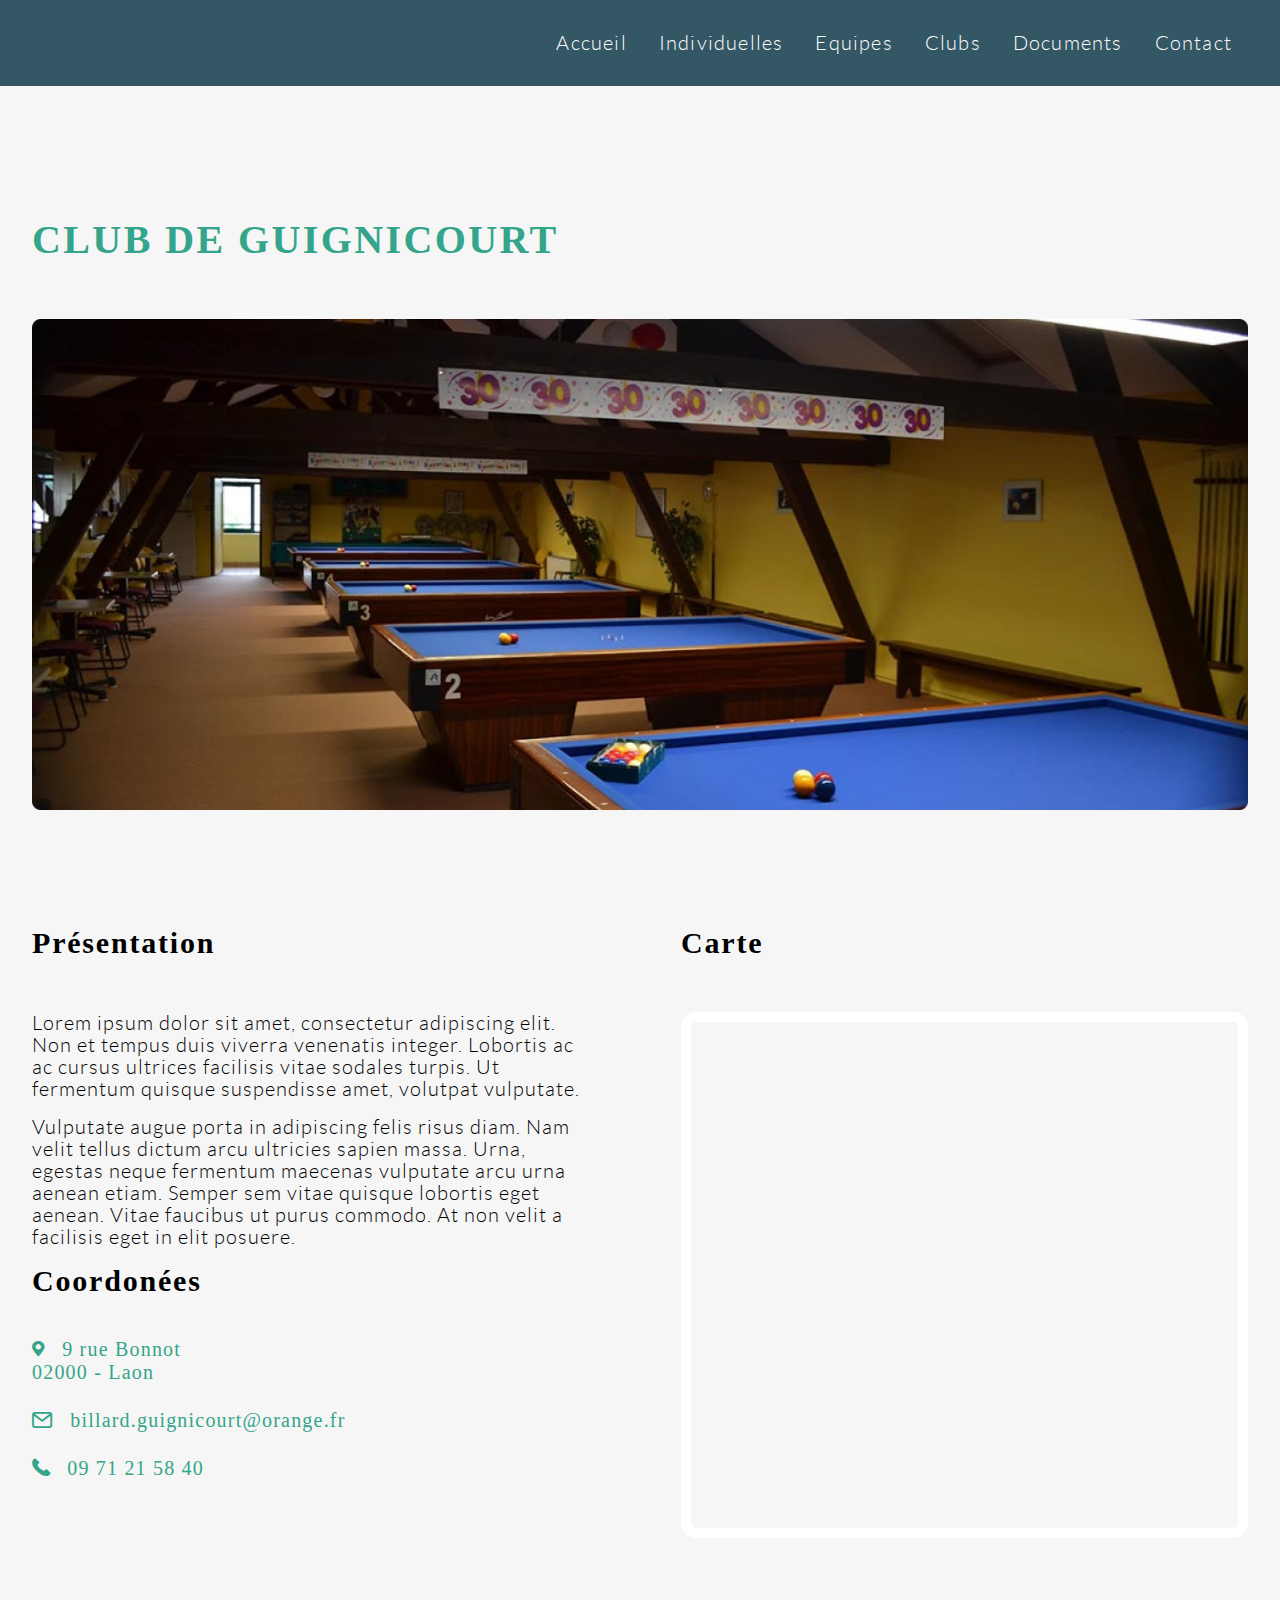
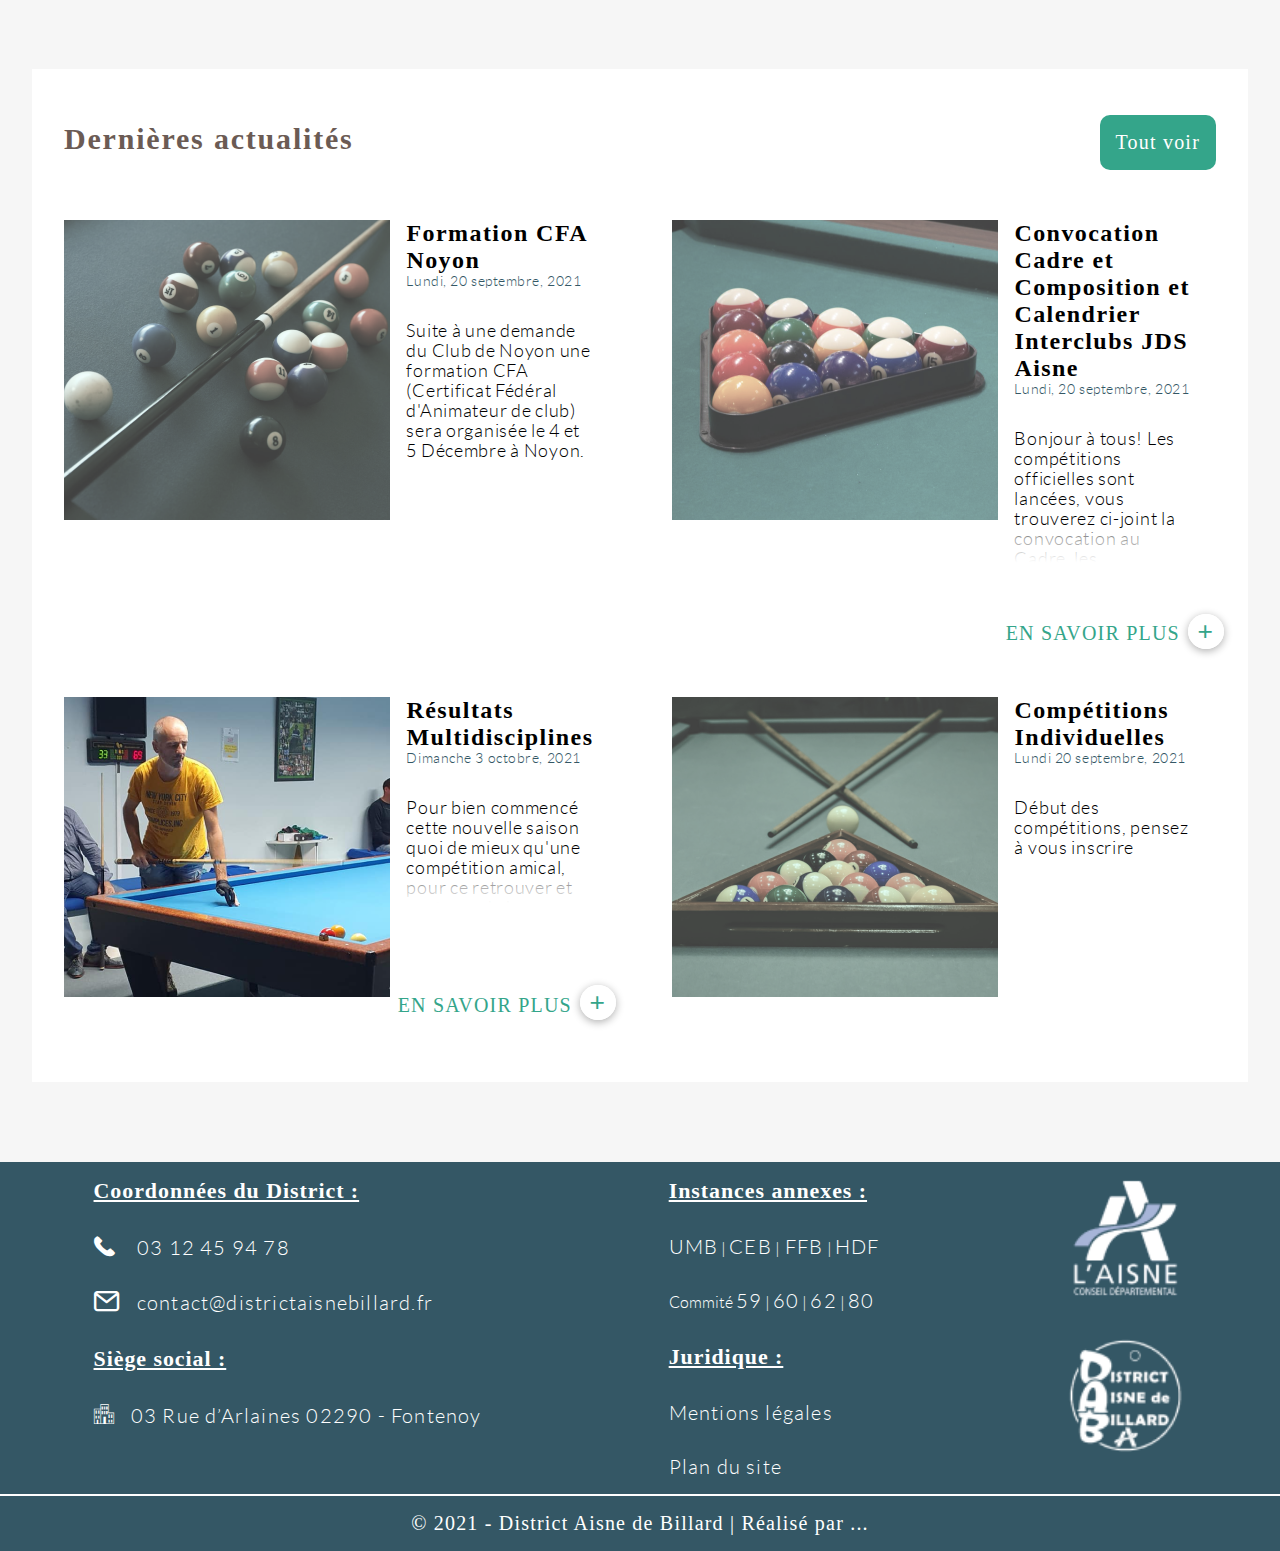
==== integration-distric/Integration_District/index.html @ ffccc5b5 "ProbléméDistrictregler" ====
<!DOCTYPE html>
<html lang="fr">

<head>
    <meta charset="UTF-8">
    <meta http-equiv="X-UA-Compatible" content="IE=edge">
    <meta name="viewport" content="width=device-width, initial-scale=1.0">
    <meta name="description" content="Integration de maquette du district">
    <link rel="stylesheet" href="./webfiles/css/style.css">
    <link rel="icon" href="./src/img/LogoAisne.svg">
    <title>District Aisne de Billard</title>
</head>

<body>
    <!-- Début du header -->
    <header>
        <nav>
            <div>
                <ul>
                    <li><a href="#" title="Redirection vers L'Acceuil">Accueil</a></li>
                    <li><a href="#" title="Redirection vers Individuelles">Individuelles</a></li>
                    <li><a href="#" title="Redirection vers L'Equipe">Equipes</a></li>
                    <li><a href="#" title="Redirection vers Le Clubs">Clubs</a></li>
                    <li><a href="#" title="Redirection vers Les Documents">Documents</a></li>
                    <li><a href="#" title="Redirection vers Les Contact">Contact</a></li>
                </ul>
            </div>
        </nav>
        <section>
            <h1>Club de Guignicourt</h1>
            <img src="./src/img/phototable.png" alt="Photo d'une salle avec des tebles de billard.">
        </section>
    </header>
    <!-- Fin du header -->

    <!-- Début de la section principal -->
    <main>
        <div class="bloc">
            <div>
                <section class="presentation">
                    <h2>Présentation</h2>
                    <p class="paragraphe">
                        Lorem ipsum dolor sit amet, consectetur adipiscing elit. Non et tempus duis viverra venenatis integer.
                        Lobortis ac ac cursus ultrices facilisis vitae sodales turpis. Ut fermentum quisque suspendisse amet,
                        volutpat vulputate.
                    </p>
                    <p class="paragraphe">
                        Vulputate augue porta in adipiscing felis risus diam.
                        Nam velit tellus dictum arcu ultricies sapien massa. Urna, egestas neque
                        fermentum maecenas vulputate arcu urna aenean etiam. Semper sem vitae 
                        quisque lobortis eget aenean. Vitae faucibus ut purus commodo. At non velit a facilisis eget in elit
                        posuere.
                    </p>
                </section>
                <section class="cordonnee" >
                    <h2>Coordonées</h2>
                    <a href="https://www.google.com/maps?q=9+rue+bonnot+02000+loan&source=lmns&bih=569&biw=1280&hl=en&sa=X&ved=2ahUKEwiC7qOFqPj4AhUUXfEDHcRuCrAQ_AUoAnoECAEQAg" title="Redirection vers google map 9 rue bonnot 02000 loan" target="_blank" class="adress">
                        <span class="icon-Lieu"></span>9 rue Bonnot
                        02000&nbsp;-&nbsp;Laon
                    </a>
                    <a href="mailto:billard.guignicourt@orange.fr" title="Redirection vers l'Email du District Aisne Billard" class="adressMail">
                        <span class="icon-Lettre"></span>billard.guignicourt@orange.fr
                    </a>
                    <a href="sms:+33971215840" title="Numéro de telephone" target="_blank" class="telephone">
                        <span class="icon-tel"></span>09 71 21 58 40
                    </a>
                </section>
            </div>
            <section class="carte">
                <h2>Carte</h2>
                <iframe
                    src="https://www.google.com/maps/embed?pb=!1m14!1m8!1m3!1d1293.758128970409!2d3.6267133!3d49.56915!3m2!1i1024!2i768!4f13.1!3m3!1m2!1s0x47e84b468bb71609%3A0x9dffcbc1cf0bfb18!2s9%20Rue%20Bonnot%2C%2002000%20Laon!5e0!3m2!1sen!2sfr!4v1655727260523!5m2!1sen!2sfr"
                    loading="lazy" referrerpolicy="no-referrer-when-downgrade"></iframe>
            </section>
        </div>

        <section class="enteteDesSection">
            <div class="titrebouton">
                <h2>Dernières actualités</h2>
                <a href="#" title="Tout voir">Tout voir</a>
            </div>
        </section>
        <section class="premierActualite">
            <article class="articleDroite">
                <img src="./src/img/billehautdroite.png" alt="Boule de billard">
                <div class="articleSansImage">
                    <h3>Convocation Cadre et Composition et Calendrier Interclubs JDS Aisne</h3>
                    <p class="date">
                        <time datetime="2021-09-20">Lundi, 20 septembre, 2021</time>
                    </p>
                    <p class="texte">
                        Bonjour à tous!
                        Les compétitions officielles sont lancées, vous trouverez ci-joint la convocation au Cadre, les
                        compositions des équipes et le calendrier
                    </p>
                    <div class="lien"><a href="#" title="En savoir plus">En Savoir plus</a></div>
                </div>
            </article>

            <article class="articleGauche">
                <img src="./src/img/billehautgauche.png" alt="boule de billard ranger">
                <div class="articleSansImage">
                    <h3>Formation CFA Noyon</h3>
                    <p class="date">
                        <time datetime="2021-09-20">Lundi, 20 septembre, 2021</time>
                    </p>
                    <p>
                        Suite à une demande du Club de Noyon une formation CFA (Certificat Fédéral d'Animateur de club)
                        sera
                        organisée le 4 et 5 Décembre à Noyon.
                    </p>
                </div>
            </article>
        </section>

        <section class="dernierActualite">
            <article class="articleDroite">
                <img src="./src/img/billebasdroite.png" alt="Boule de billard">
                <div class="articleSansImage">
                    <h3>Compétitions Individuelles</h3>
                    <p class="date">
                        <time datetime="2021-09-20">Lundi 20 septembre, 2021</time>
                    </p>
                    <p>
                        Début des compétitions, pensez à vous inscrire
                    </p>
                </div>
            </article>
            <article class="articleGauche">
                <img src="./src/img/specialiste-billards-toulousegauche.png" alt="Un Homme qui joue au billard">
                <div class="articleSansImage">
                    <h3>Résultats Multidisciplines</h3>
                    <p class="date">
                        <time datetime="2021-10-03">Dimanche 3 octobre, 2021</time>
                    </p>
                    <p class="texte">
                        Pour bien commencé cette nouvelle saison quoi de mieux qu'une compétition amical, 
                        pour ce retrouver et partager de bons moments Compétition qui c'est très bien passé malgré le peu d'inscrits, 3 équipes ce qui représente 12..
                    </p>
                    <div class="lien"><a href="#" title="En savoir plus" target="_blank">En Savoir plus</a></div>
                </div>
            </article>
        </section>
    </main>
    <!-- Fin de la section principal -->

    <!-- Début du footer -->
    <footer>
        <section>
            <div>
                <h3>Coordonnées du District&nbsp;:</h3>
                <ul>
                    <li><a href="sms:+33971215840" title="Numéro de téléphone du district" target="_blank"><span class="icon-tel"></span> 03 12 45 94 78</a></li>
                    <li><a href="mailto:billard.guignicourt@orange.fr" title="Adresse mail du district" target="_blank"><span class="icon-Lettre"></span>contact@districtaisnebillard.fr</a></li>
                </ul>
                <h3>Siège social&nbsp;:</h3>
                <ul>
                    <li><a href="#" title="Adresse du Siege Social" target="_blank"><span class="icon-SigeSocial"></span>03 Rue d’Arlaines 02290 - Fontenoy</a></li>
                </ul>
            </div>
            <div>
                <h3>Instances annexes&nbsp;:</h3>
                <ul>
                    <li><a href="#" title="Redirecetion vers UMB" target="_blank">UMB</a> | <a href="#" title="Redirecetion vers CEB ">CEB</a> |<a href="#" title="Redirecetion vers FFB " target="_blank"> FFB</a> | <a href="#" title="Redirecetion vers HDF " target="_blank">HDF</a></li>
                    <li>Commité <a href="#" title="Redirecetion vers.. ">59</a> | <a href="#" title="Redirecetion vers.. ">60</a> | <a href="#" title="Redirecetion vers.. ">62</a> | <a href="#" title="Redirecetion vers.. ">80</a></li>
                </ul>
                <h3>Juridique&nbsp;:</h3>
                <ul>
                    <li><a href="#" title="Redirecetion vers.. " target="_blank">Mentions légales</a></li>
                    <li><a href="#" title="Redirecetion vers.. " target="_blank">Plan du site</a></li>
                </ul>
            </div>
            <div class="logo">
                <ul>
                    <li><img src="./src/img/aisnelogo.png" alt="Logo du District Aisne de Billard"></li>
                    <li><img src="./src/img/dablogo.png" alt=""></li>
                </ul>
            </div>
        </section>
        <p>© 2021 - District Aisne de Billard | Réalisé par ...</p>
    </footer>
    <!-- Fin du footer -->
</body>

</html>
---- integration-distric/Integration_District/webfiles/css/style.css ----
/* Table de contenue */
/*                   */
/* 0 | GLOBAL        */
/* 1 | HEADER        */
/* 2 | NAVBAR        */
/* 3 | MAIN          */
/* 4 | SECTION       */
/* 5 | ARTICLE       */
/* 6 | FOOTER        */
/* 0 | GLOBAL        */
@font-face {
  font-family: "icomoon";
  src: url("../../../Integration_District/src/font/icomoon.eot");
  src: url("../../../Integration_District/src/font/icomoon.eot") format("embedded-opentype"), url("../../../Integration_District/src/font/icomoon.ttf") format("truetype"), url("../../../Integration_District/src/font/icomoon.woff") format("woff"), url("../../../Integration_District/src/font/icomoon.svg") format("svg");
  font-weight: normal;
  font-style: normal;
  font-display: block;
}
[class^=icon-], [class*=" icon-"] {
  /* use !important to prevent issues with browser extensions that change fonts */
  font-family: "icomoon" !important;
  font-style: normal;
  font-weight: normal;
  font-variant: normal;
  text-transform: none;
  line-height: 1;
  /* Better Font Rendering =========== */
  -webkit-font-smoothing: antialiased;
  -moz-osx-font-smoothing: grayscale;
}

.icon-Lettre:before {
  content: "\e900";
  color: #34A58A;
  font-size: 1rem;
  padding-right: 1rem;
}

.icon-tel:before {
  content: "\e901";
  color: #34A58A;
  font-size: 1.1rem;
  padding-right: 1rem;
}

.icon-SigeSocial:before {
  content: "\e902";
  color: #fff;
  padding-right: 1rem;
}

.icon-Lieu:before {
  content: "\e903";
  color: #34A58A;
  font-size: 1rem;
  padding-right: 1rem;
}

@font-face {
  font-family: "Lato";
  src: url("../../../Integration_District/src/font/lato-light-webfont.woff") format("woff"), url("../../../Integration_District/src/font/lato-light-webfont.woff2") format("woff2");
}
@font-face {
  font-family: "Montserrat";
  src: url("../../../Integration_District/src/font/montserrat-VariableFont_wght.ttf") format("truetype");
  src: url("../../../Integration_District/src/font/montserrat-VariableFont_wght-webfont.woff") format("woff"), url("../../../Integration_District/src/font/montserrat-VariableFont_wght-webfont.woff2") format("woff2");
}
* {
  margin: 0;
}

body {
  background-color: #F6F6F6;
}

h1, h2, h3 {
  font-family: "Montserrat";
  letter-spacing: 0.06em;
}

a {
  letter-spacing: 0.06em;
  font-weight: 400;
}

/* 1 | HEADER        */
header {
  /* 2 | NAVBAR        */
  /* 4 | SECTION       */
}
header h1 {
  padding: 6.5rem 0 3.5rem 0;
  color: #34A58A;
  text-transform: uppercase;
  font-size: 2.5rem;
  font-weight: 700;
}
header nav {
  position: fixed;
  width: 100%;
  background-color: #345765;
  z-index: 1;
}
header nav div {
  padding: 0 2rem;
  max-width: 1400px;
  margin: auto;
}
header nav div ul {
  display: flex;
  justify-content: flex-end;
}
header nav div li {
  display: flex;
}
header nav div li a {
  font-family: "Lato";
  color: #FFFFFF;
  text-decoration: none;
  padding: 2rem 1rem;
  font-size: 1.25rem;
}
header nav div li a:hover {
  text-decoration: underline;
  background-color: #517d8f;
  border-radius: 20px;
  transition: background-color, 2s;
}
header section {
  padding: 7rem 2rem;
  max-width: 1400px;
  margin: auto;
}
header section img {
  width: 100%;
}

/* 3 | MAIN          */
main {
  margin-bottom: 5rem;
  padding: 0 2rem;
  /* 4 | SECTION       */
}
main p {
  font-family: "lato";
}
main .bloc {
  max-width: 1400px;
  margin: auto;
  display: flex;
  padding-bottom: 11.3rem;
}
main .bloc .cordonnee a {
  text-decoration: none;
  display: block;
  color: #34A58A;
  max-width: 200px;
}
main .bloc .cordonnee a:hover {
  text-decoration: underline;
  text-underline-offset: 3px;
}
main .carte {
  animation: slideDowndroite 5s;
}
main .cordonnee, main .presentation {
  animation: slideDowngauche 5s;
}
main .carte h2,
main .presentation h2 {
  padding-bottom: 3.25rem;
}
main section {
  font-size: 20px;
}
main section .paragraphe {
  padding-right: 5.8rem;
  font-weight: 300;
  letter-spacing: 0.05em;
  padding-bottom: 1rem;
}
main section .presentation {
  max-width: 755px;
}
main section .adressMail,
main section .adress, main section .telephone {
  max-width: 750px;
  padding: 1rem 6rem 0 0;
  margin-bottom: 0.5rem;
}
main section .adress {
  white-space: pre-line;
}
main section iframe {
  border: 10px #FFFFFF solid;
  height: 90%;
  width: 547px;
  border-radius: 15px;
}

.enteteDesSection {
  max-width: 1600px;
  margin: auto;
  background-color: #FFFFFF;
}
.enteteDesSection .titrebouton {
  display: flex;
  justify-content: space-between;
  align-items: baseline;
  padding: 2.9rem 2rem;
  color: #6B5B54;
}
.enteteDesSection a {
  font-family: "Montserrat";
  background-color: #34A58A;
  padding: 1rem;
  border-radius: 10px;
  color: #FFFFFF;
  text-decoration: none;
}
.enteteDesSection a:hover {
  background-color: #6ed1b9;
}

.premierActualite,
.dernierActualite {
  background-color: #FFFFFF;
  max-width: 1600px;
  padding-bottom: 4rem;
  margin: auto;
  display: flex;
  justify-content: space-between;
  flex-direction: row-reverse;
}
.premierActualite h3,
.dernierActualite h3 {
  font-weight: 600;
  font-size: 1.5rem;
}
.premierActualite .articleSansImage,
.dernierActualite .articleSansImage {
  padding: 0 1rem;
}
.premierActualite img,
.dernierActualite img {
  width: 330px;
  height: 300px;
  object-fit: cover;
}
.premierActualite .lien,
.dernierActualite .lien {
  display: flex;
  justify-content: flex-end;
}
.premierActualite .date,
.dernierActualite .date {
  padding-bottom: 2rem;
  color: #345765;
  font-size: 0.87rem;
}
.premierActualite p,
.dernierActualite p {
  font-size: 1.12rem;
  font-weight: 400;
  letter-spacing: 0.04em;
}

/* 5 | ARTICLE       */
article {
  position: relative;
  padding: 0 2rem;
  max-width: 1530px;
  width: 50%;
  margin: auto;
  margin-top: 0.25rem;
}
article .texte {
  position: relative;
  height: 50%;
  overflow: hidden;
}
article .texte::after {
  position: absolute;
  content: "";
  width: 100%;
  height: 50%;
  background: linear-gradient(180deg, rgba(255, 255, 255, 0) -30%, rgb(255, 255, 255) 30%);
  bottom: 0;
  left: 0;
}
article a {
  font-family: "Montserrat";
  position: absolute;
  text-decoration: none;
  color: #34A58A;
  text-transform: uppercase;
  margin-bottom: 2rem;
  padding: 2rem 0;
  bottom: -20%;
  right: 4%;
}
article a::after {
  content: "+";
  font-family: sans-serif;
  font-size: 1.65rem;
  color: #34A58A;
  padding: 0.15rem 0.6rem;
  margin-left: 0.5rem;
  border-radius: 100%;
  background-color: #FFFFFF;
  box-shadow: 0px 2px 8px rgb(173, 173, 173);
}
article img {
  max-width: 60%;
  object-fit: cover;
  animation: slideDown 5s;
}

.articleGauche img:hover {
  transform: scale(0.9) rotate(-10deg);
  transition: transform, 3s;
}

.articleDroite img:hover {
  transform: scale(0.9) rotate(10deg);
  transition: transform, 3s;
}

.articleDroite, .articleGauche {
  display: flex;
}

/* FOOTER                */
footer {
  margin-top: 3rem;
  width: 100%;
  background-color: #345765;
  /* 4 | SECTION       */
}
footer section {
  max-width: 1400px;
  display: flex;
  margin: auto;
  justify-content: space-around;
}
footer section .icon-Lettre:before, footer section .icon-tel:before, footer section .icon-SigeSocial:before {
  color: #FFFFFF;
  font-size: 1.25rem;
}
footer section ul {
  padding: 0;
}
footer section h3, footer section li, footer section a {
  color: #FFFFFF;
  padding: 1rem 0;
}
footer section h3 {
  text-decoration: underline;
  letter-spacing: 0.06rem;
  font-size: 1.37rem;
}
footer section li {
  list-style: none;
  font-family: "Lato";
}
footer section li a {
  text-decoration: none;
  font-size: 1.25rem;
}
footer section li a:hover {
  text-decoration: underline;
}
footer section .logo img {
  width: 120px;
}
footer p {
  font-family: "Montserrat";
  text-align: center;
  color: #FFFFFF;
  border-top: #FFFFFF solid 2px;
  padding: 1rem;
  letter-spacing: 0.06em;
  font-weight: 300;
  font-size: 1.25rem;
}

@media screen and (max-width: 1050px) {
  /* 1 | HEADER        */
  header {
    /* 2 | NAVBAR        */
  }
  header section {
    padding-top: 2rem;
    display: flex;
    flex-direction: column-reverse;
    align-items: center;
    padding: 0;
  }
  header section h1 {
    font-size: 40px;
    padding: 1rem 0 7rem 0;
  }
  header section img:hover {
    animation: imageMouv 2s;
  }
  header nav {
    position: initial;
  }
  header nav div {
    max-width: 1000px;
    margin: auto;
  }
  header nav div ul {
    flex-direction: column;
    align-items: center;
    padding: 0;
  }
  header nav div ul a {
    padding: 1rem 4rem;
    font-size: 1rem;
  }
  /* 3 | MAIN          */
  main .enteteDesSection {
    max-width: 850px;
  }
  main .bloc {
    max-width: 700px;
    flex-direction: column-reverse;
    align-items: center;
  }
  main .bloc .presentation {
    text-align: center;
  }
  main .bloc .presentation .paragraphe {
    padding-right: 0;
  }
  main .bloc .presentation .adressMail, main .bloc .presentation .telephone {
    padding: 0;
  }
  main .bloc .cordonnee {
    display: flex;
    align-items: center;
    flex-direction: column;
    padding-top: 2rem;
  }
  main .bloc .cordonnee a {
    padding: 0.5rem;
    max-width: 300px;
  }
  main .bloc iframe {
    width: 700px;
    max-width: 100%;
  }
  main .bloc .carte {
    text-align: center;
    padding-bottom: 2rem;
  }
  main .premierActualite,
main .dernierActualite {
    flex-direction: column;
    max-width: 850px;
  }
  main .premierActualite .articleGauche,
main .premierActualite .articleDroite,
main .dernierActualite .articleGauche,
main .dernierActualite .articleDroite {
    padding: 3rem 1rem;
    flex-direction: column;
  }
  main .premierActualite .articleGauche .articleSansImage,
main .premierActualite .articleDroite .articleSansImage,
main .dernierActualite .articleGauche .articleSansImage,
main .dernierActualite .articleDroite .articleSansImage {
    width: 90%;
  }
  main .premierActualite img,
main .dernierActualite img {
    object-fit: cover;
    max-width: 100%;
    width: 100%;
    padding-bottom: 1rem;
  }
  main article {
    width: 90%;
    font-size: 15px;
    margin-bottom: 2rem;
  }
  main article .texte:after {
    display: none;
  }
  main article a {
    bottom: -15%;
  }
  main article a::after {
    font-size: 1.2rem;
    padding: 0.2rem 0.5rem;
  }
  main .cordonnee {
    text-align: center;
  }
  /* 6 | FOOTER        */
  footer section {
    flex-direction: column;
    align-items: center;
  }
  footer section ul {
    padding: 2rem 0;
  }
  footer section li, footer section h3 {
    text-align: center;
    padding: 0.5rem;
  }
}
@media screen and (max-width: 400px) {
  /* 1 | HEADER        */
  header section h1 {
    font-size: 1rem;
    text-align: center;
  }
  /* 3 | MAIN          */
  main {
    padding: 0.5rem;
    /* 4 | SECTION       */
  }
  main .bloc .carte iframe {
    border: none;
  }
  main .bloc h2 {
    font-size: 1rem;
  }
  main .bloc p {
    text-align: justify;
    padding: 0;
    font-size: 0.75rem;
  }
  main .bloc .presentation {
    text-align: center;
  }
  main .bloc .cordonnee {
    font-size: 0.75rem;
  }
  main .premierActualite, main .dernierActualite {
    max-width: 100%;
  }
  main .premierActualite img, main .dernierActualite img {
    max-width: 95%;
  }
  main .premierActualite .articleSansImage, main .dernierActualite .articleSansImage {
    padding: 0;
  }
  main .premierActualite .articleGauche, main .premierActualite .articleDroite, main .dernierActualite .articleGauche, main .dernierActualite .articleDroite {
    padding: 0;
    align-items: center;
  }
  main .premierActualite .articleGauche h3, main .premierActualite .articleDroite h3, main .dernierActualite .articleGauche h3, main .dernierActualite .articleDroite h3 {
    font-size: 1.2rem;
  }
  main .premierActualite .articleGauche .texte, main .premierActualite .articleDroite .texte, main .dernierActualite .articleGauche .texte, main .dernierActualite .articleDroite .texte {
    font-size: 1rem;
    padding-bottom: 2rem;
  }
  main .premierActualite .articleGauche .articleSansImage, main .premierActualite .articleDroite .articleSansImage, main .dernierActualite .articleGauche .articleSansImage, main .dernierActualite .articleDroite .articleSansImage {
    padding: 0 1rem;
  }
  main article {
    width: 100%;
    padding: 0;
  }
  main article a {
    font-size: 0.75rem;
    right: 10%;
    bottom: -15%;
  }
  main article a::after {
    font-size: 1rem;
    padding: 0.1rem 0.4rem;
  }
  main .enteteDesSection .titrebouton {
    flex-direction: column;
    align-items: center;
    text-align: center;
  }
  main .enteteDesSection a {
    padding: 0.5rem;
    font-size: 0.75rem;
  }
  /* 6 | FOOTER        */
  footer section .icon-Lettre:before, footer section .icon-tel:before, footer section .icon-SigeSocial:before {
    font-size: 0.75rem;
  }
  footer h3 {
    font-size: 1.5rem;
  }
  footer section li a {
    font-size: 0.75rem;
  }
}
@keyframes slideDown {
  from {
    transform: translateY(100px);
    opacity: 0;
  }
  to {
    transform: translateY(0);
    opacity: 1;
  }
}
@keyframes slideDowndroite {
  from {
    transform: translateX(300px);
    opacity: 0;
  }
  to {
    transform: translateX(0);
    opacity: 1;
  }
}
@keyframes slideDowngauche {
  from {
    transform: translateX(-300px);
    opacity: 0;
  }
  to {
    transform: translateX(0);
    opacity: 1;
  }
}
@keyframes imageMouv {
  5% {
    transform: rotate(-5deg);
  }
  10% {
    transform: rotate(-10deg);
  }
  25% {
    transform: rotate(-5deg);
  }
  50% {
    transform: rotate(0deg);
  }
  75% {
    transform: rotate(5deg);
  }
  80% {
    transform: rotate(10deg);
  }
  90% {
    transform: rotate(5deg);
  }
  100% {
    transform: rotate(0deg);
  }
}

/*# sourceMappingURL=style.css.map */
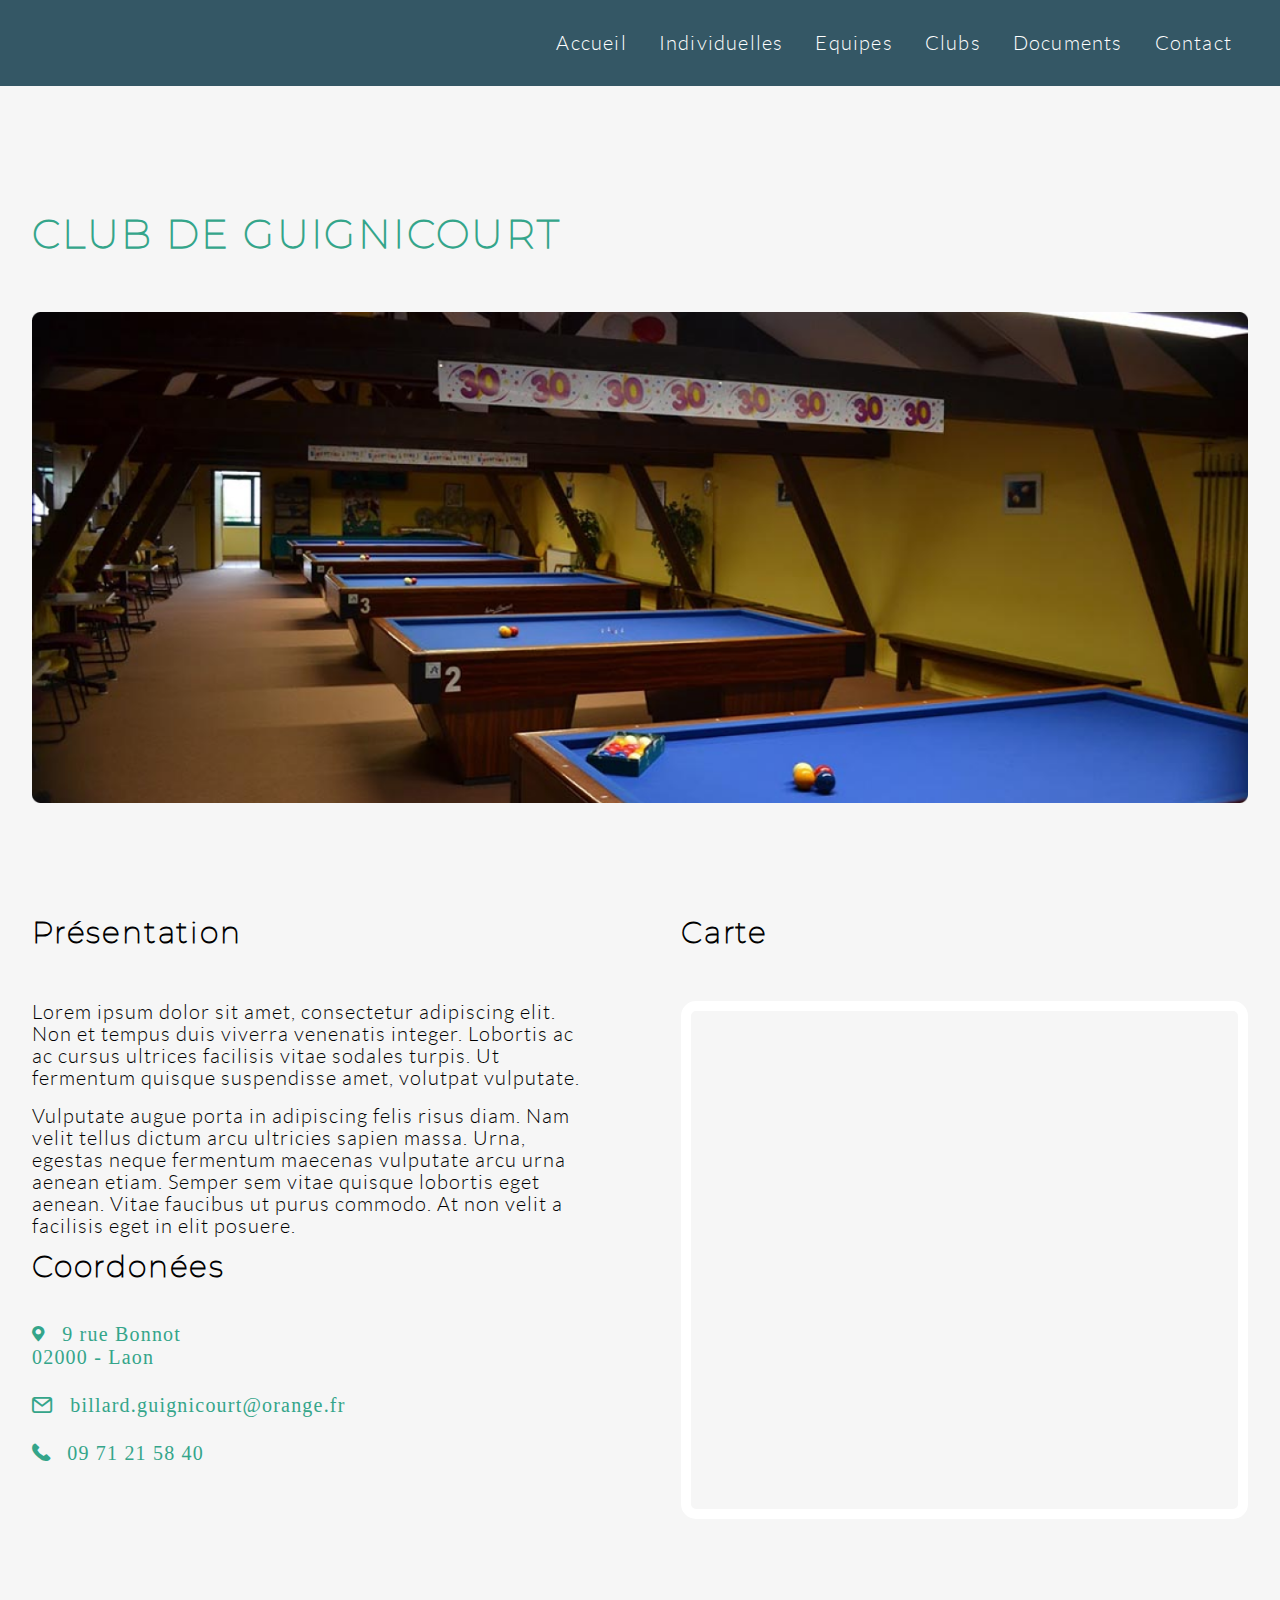
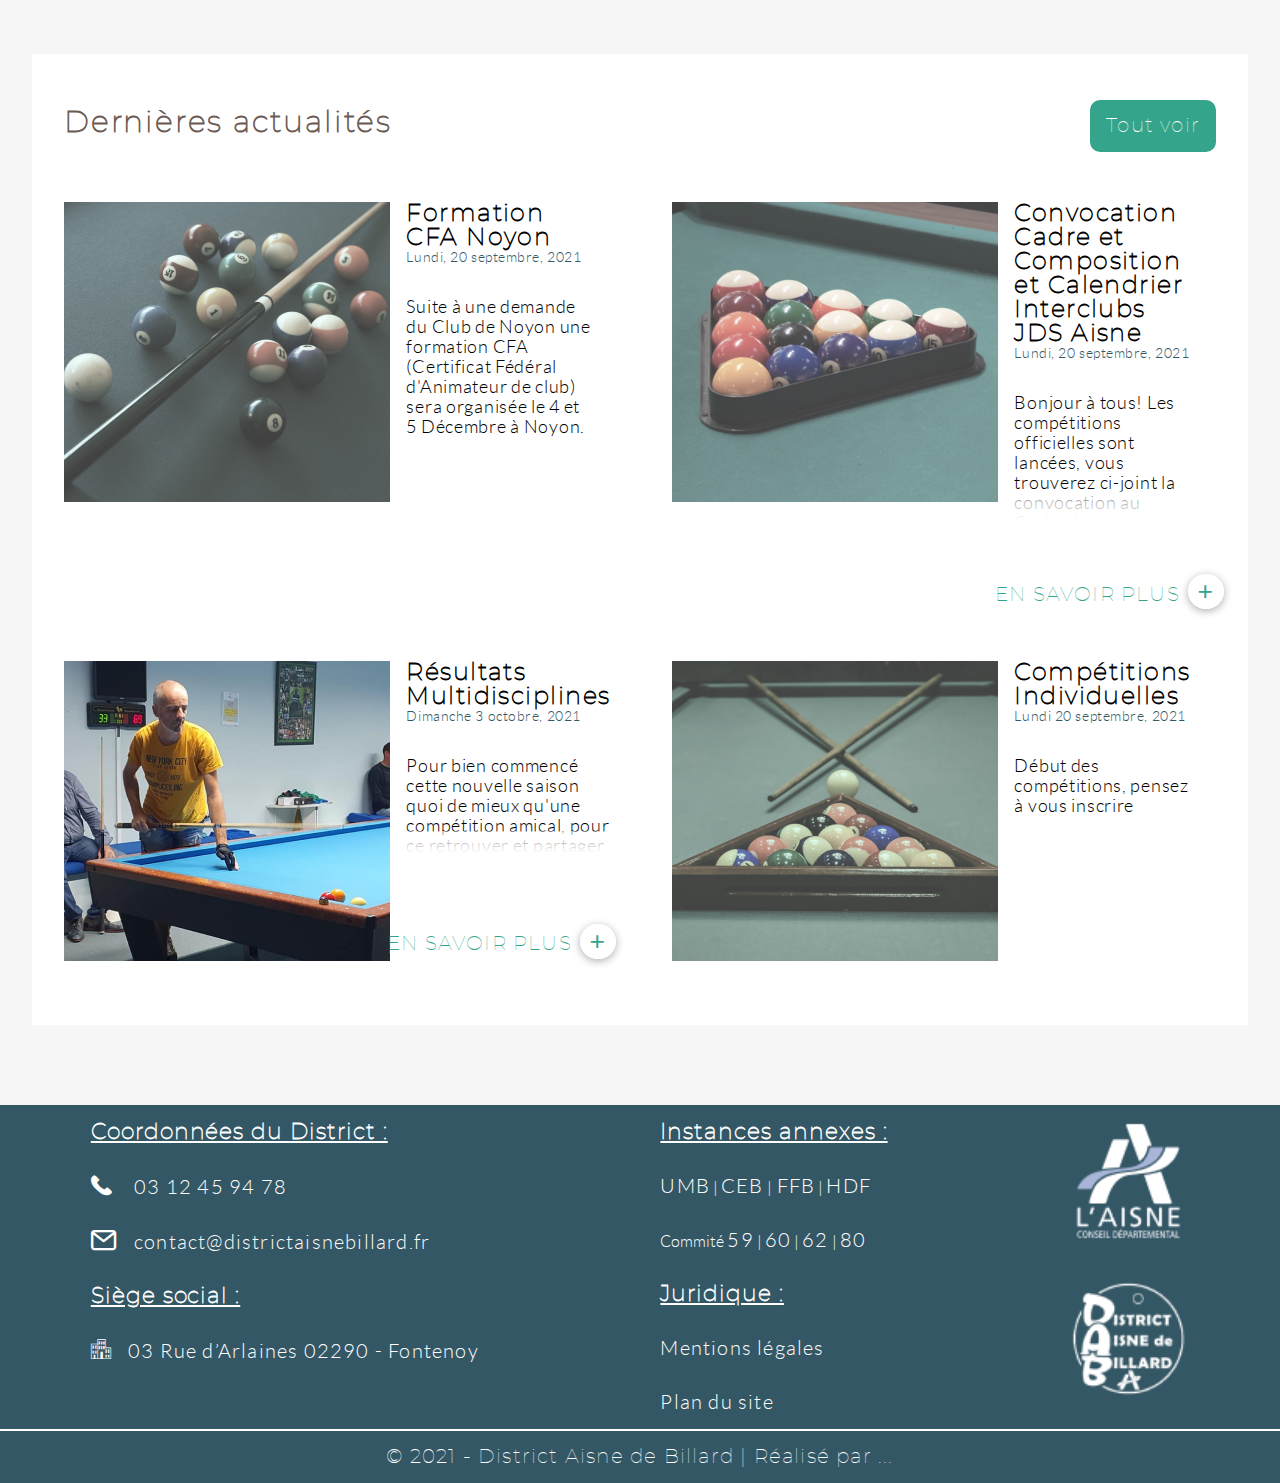
==== commit 786562fe: "correction-nav-distric" ====
--- a/integration-distric/Integration_District/index.html
+++ b/integration-distric/Integration_District/index.html
@@ -61,7 +61,7 @@
                     <a href="mailto:billard.guignicourt@orange.fr" title="Redirection vers l'Email du District Aisne Billard" class="adressMail">
                         <span class="icon-Lettre"></span>billard.guignicourt@orange.fr
                     </a>
-                    <a href="sms:+33971215840" title="Numéro de telephone" target="_blank" class="telephone">
+                    <a href="tel:+33971215840" title="Numéro de telephone" target="_blank" class="telephone">
                         <span class="icon-tel"></span>09 71 21 58 40
                     </a>
                 </section>
@@ -150,7 +150,7 @@
             <div>
                 <h3>Coordonnées du District&nbsp;:</h3>
                 <ul>
-                    <li><a href="sms:+33971215840" title="Numéro de téléphone du district" target="_blank"><span class="icon-tel"></span> 03 12 45 94 78</a></li>
+                    <li><a href="tel:+33971215840" title="Numéro de téléphone du district" target="_blank"><span class="icon-tel"></span> 03 12 45 94 78</a></li>
                     <li><a href="mailto:billard.guignicourt@orange.fr" title="Adresse mail du district" target="_blank"><span class="icon-Lettre"></span>contact@districtaisnebillard.fr</a></li>
                 </ul>
                 <h3>Siège social&nbsp;:</h3>
--- a/integration-distric/Integration_District/webfiles/css/style.css
+++ b/integration-distric/Integration_District/webfiles/css/style.css
@@ -62,8 +62,7 @@
 }
 @font-face {
   font-family: "Montserrat";
-  src: url("../../../Integration_District/src/font/montserrat-VariableFont_wght.ttf") format("truetype");
-  src: url("../../../Integration_District/src/font/montserrat-VariableFont_wght-webfont.woff") format("woff"), url("../../../Integration_District/src/font/montserrat-VariableFont_wght-webfont.woff2") format("woff2");
+  src: url("../../../Integration_District/src/font/montserrat-variableFont_wght.ttf") format("truetype"), url("../../../Integration_District/src/font/montserrat-variablefont_wght-webfont.woff") format("woff"), url("../../../Integration_District/src/font/montserrat-variablefont_wght-webfont.woff2") format("woff2");
 }
 * {
   margin: 0;
@@ -398,30 +397,36 @@
   }
   header section h1 {
     font-size: 40px;
-    padding: 1rem 0 7rem 0;
+    padding: 1rem 1rem 7rem 1rem;
+    text-align: center;
   }
   header section img:hover {
     animation: imageMouv 2s;
-  }
-  header nav {
-    position: initial;
   }
   header nav div {
     max-width: 1000px;
     margin: auto;
   }
   header nav div ul {
-    flex-direction: column;
-    align-items: center;
+    justify-content: center;
     padding: 0;
   }
   header nav div ul a {
-    padding: 1rem 4rem;
-    font-size: 1rem;
+    padding: 1rem 1rem;
+    font-size: 0.75rem;
   }
   /* 3 | MAIN          */
   main .enteteDesSection {
     max-width: 850px;
+  }
+  main .enteteDesSection h2 {
+    padding-bottom: 1rem;
+  }
+  main .enteteDesSection .titrebouton {
+    text-align: center;
+    flex-direction: column;
+    align-items: center;
+    padding: 1rem 1rem;
   }
   main .bloc {
     max-width: 700px;
@@ -459,6 +464,7 @@
 main .dernierActualite {
     flex-direction: column;
     max-width: 850px;
+    padding: 1rem 0;
   }
   main .premierActualite .articleGauche,
 main .premierActualite .articleDroite,
@@ -472,6 +478,7 @@
 main .dernierActualite .articleGauche .articleSansImage,
 main .dernierActualite .articleDroite .articleSansImage {
     width: 90%;
+    padding: 0;
   }
   main .premierActualite img,
 main .dernierActualite img {
@@ -504,23 +511,61 @@
     align-items: center;
   }
   footer section ul {
-    padding: 2rem 0;
+    padding: 0.5rem 0 2rem;
   }
   footer section li, footer section h3 {
     text-align: center;
     padding: 0.5rem;
+  }
+}
+@media screen and (max-width: 550px) {
+  header nav {
+    position: fixed;
+    height: 40px;
+  }
+  header nav a {
+    display: none;
+  }
+  header nav div::before {
+    content: "";
+    bottom: 33%;
+    position: absolute;
+    background-color: #345765;
+    height: 2px;
+    padding: 0.3rem;
+    border-top: 2px solid #FFFFFF;
+    border-bottom: 2px solid #FFFFFF;
+    width: 20px;
+    right: 45%;
+  }
+  header nav div::after {
+    content: "";
+    background-color: #FFFFFF;
+    position: absolute;
+    height: 2px;
+    width: 29px;
+    right: 45%;
+    bottom: 50%;
   }
 }
 @media screen and (max-width: 400px) {
   /* 1 | HEADER        */
+  header nav div::after {
+    right: 45%;
+  }
+  header nav div::before {
+    right: 45%;
+  }
   header section h1 {
-    font-size: 1rem;
+    font-size: 1.25rem;
     text-align: center;
   }
   /* 3 | MAIN          */
   main {
     padding: 0.5rem;
-    /* 4 | SECTION       */
+  }
+  main .bloc {
+    padding-bottom: 5rem;
   }
   main .bloc .carte iframe {
     border: none;
@@ -545,9 +590,6 @@
   main .premierActualite img, main .dernierActualite img {
     max-width: 95%;
   }
-  main .premierActualite .articleSansImage, main .dernierActualite .articleSansImage {
-    padding: 0;
-  }
   main .premierActualite .articleGauche, main .premierActualite .articleDroite, main .dernierActualite .articleGauche, main .dernierActualite .articleDroite {
     padding: 0;
     align-items: center;
@@ -575,15 +617,6 @@
     font-size: 1rem;
     padding: 0.1rem 0.4rem;
   }
-  main .enteteDesSection .titrebouton {
-    flex-direction: column;
-    align-items: center;
-    text-align: center;
-  }
-  main .enteteDesSection a {
-    padding: 0.5rem;
-    font-size: 0.75rem;
-  }
   /* 6 | FOOTER        */
   footer section .icon-Lettre:before, footer section .icon-tel:before, footer section .icon-SigeSocial:before {
     font-size: 0.75rem;
